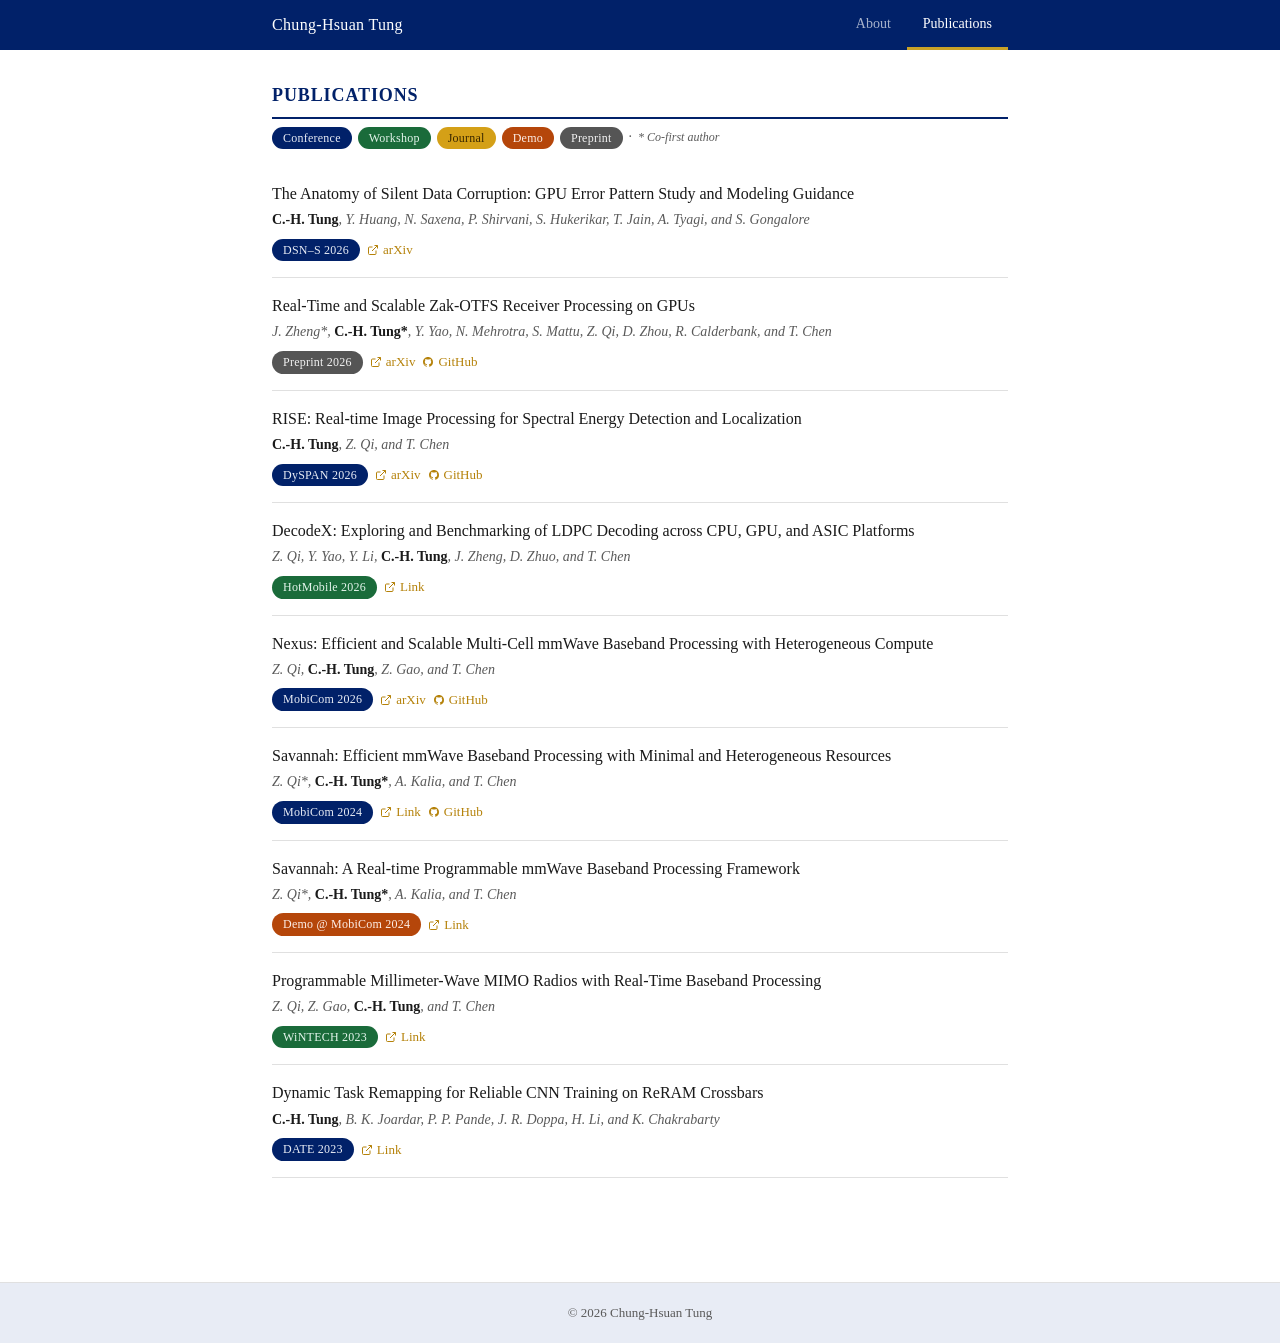
==== publications.html @ 59926c20 "Init: Add first draft of my personal website" ====
<!DOCTYPE html>
<html lang="en">
<head>
  <meta charset="UTF-8" />
  <meta name="viewport" content="width=device-width, initial-scale=1.0" />
  <title>Publications – Chung-Hsuan Tung</title>
  <link rel="stylesheet" href="style.css" />
</head>
<body>

  <header class="site-header">
    <div class="header-inner">
      <span class="site-title">Chung-Hsuan Tung</span>
      <nav class="nav-tabs">
        <a href="index.html" class="nav-tab">About</a>
        <a href="publications.html" class="nav-tab active">Publications</a>
      </nav>
    </div>
  </header>

  <main class="page">

    <div class="section">
      <h2 class="section-title">Publications</h2>

      <div class="pub-legend">
        <span class="legend-item"><span class="pill legend-pill filter-btn" data-filter="conference">Conference</span></span>
        <span class="legend-item"><span class="pill workshop legend-pill filter-btn" data-filter="workshop">Workshop</span></span>
        <span class="legend-item"><span class="pill journal legend-pill filter-btn" data-filter="journal">Journal</span></span>
        <span class="legend-item"><span class="pill demo legend-pill filter-btn" data-filter="demo">Demo</span></span>
        <span class="legend-item"><span class="pill preprint legend-pill filter-btn" data-filter="preprint">Preprint</span></span>
        <span class="legend-sep">·</span>
        <span class="legend-note">* Co-first author</span>
      </div>

      <!-- ============================================================
           HOW TO ADD A PUBLICATION:
           Copy one <div class="pub-entry"> block and fill in:
             - data-type: conference | workshop | journal | demo | preprint
             - pub-title: paper title
             - pub-authors: author list (wrap YOUR name in <strong>)
             - pill class: (default) | workshop | journal | demo | preprint
             - pub-link items: arXiv, Link, GitHub (delete unused ones)
           ============================================================ -->

      <div class="pub-entry" data-type="conference">
        <div class="pub-title">The Anatomy of Silent Data Corruption: GPU Error Pattern Study and Modeling Guidance</div>
        <div class="pub-authors"><strong>C.-H. Tung</strong>, Y. Huang, N. Saxena, P. Shirvani, S. Hukerikar, T. Jain, A. Tyagi, and S. Gongalore</div>
        <div class="pub-meta">
          <span class="pill">DSN–S 2026</span>
          <a class="pub-link" href="https://arxiv.org/abs/2605.04213" target="_blank" rel="noopener">
            <svg width="12" height="12" viewBox="0 0 24 24" fill="none" stroke="currentColor" stroke-width="2" aria-hidden="true"><path d="M18 13v6a2 2 0 0 1-2 2H5a2 2 0 0 1-2-2V8a2 2 0 0 1 2-2h6"/><polyline points="15 3 21 3 21 9"/><line x1="10" y1="14" x2="21" y2="3"/></svg>
            arXiv
          </a>
        </div>
      </div>

      <div class="pub-entry" data-type="preprint">
        <div class="pub-title">Real-Time and Scalable Zak-OTFS Receiver Processing on GPUs</div>
        <div class="pub-authors">J. Zheng*, <strong>C.-H. Tung*</strong>, Y. Yao, N. Mehrotra, S. Mattu, Z. Qi, D. Zhou, R. Calderbank, and T. Chen</div>
        <div class="pub-meta">
          <span class="pill preprint">Preprint 2026</span>
          <a class="pub-link" href="https://arxiv.org/abs/2604.02266" target="_blank" rel="noopener">
            <svg width="12" height="12" viewBox="0 0 24 24" fill="none" stroke="currentColor" stroke-width="2" aria-hidden="true"><path d="M18 13v6a2 2 0 0 1-2 2H5a2 2 0 0 1-2-2V8a2 2 0 0 1 2-2h6"/><polyline points="15 3 21 3 21 9"/><line x1="10" y1="14" x2="21" y2="3"/></svg>
            arXiv
          </a>
          <a class="pub-link" href="https://github.com/functions-lab/zak-otfs-rt" target="_blank" rel="noopener">
            <svg width="12" height="12" viewBox="0 0 24 24" fill="currentColor" aria-hidden="true"><path d="M12 2C6.477 2 2 6.484 2 12.017c0 4.425 2.865 8.18 6.839 9.504.5.092.682-.217.682-.483 0-.237-.008-.868-.013-1.703-2.782.605-3.369-1.343-3.369-1.343-.454-1.158-1.11-1.466-1.11-1.466-.908-.62.069-.608.069-.608 1.003.07 1.531 1.032 1.531 1.032.892 1.53 2.341 1.088 2.91.832.092-.647.35-1.088.636-1.338-2.22-.253-4.555-1.113-4.555-4.951 0-1.093.39-1.988 1.029-2.688-.103-.253-.446-1.272.098-2.65 0 0 .84-.27 2.75 1.026A9.564 9.564 0 0 1 12 6.844a9.59 9.59 0 0 1 2.504.337c1.909-1.296 2.747-1.027 2.747-1.027.546 1.379.202 2.398.1 2.651.64.7 1.028 1.595 1.028 2.688 0 3.848-2.339 4.695-4.566 4.942.359.31.678.921.678 1.856 0 1.338-.012 2.419-.012 2.747 0 .268.18.58.688.482A10.02 10.02 0 0 0 22 12.017C22 6.484 17.522 2 12 2z"/></svg>
            GitHub
          </a>
        </div>
      </div>

      <div class="pub-entry" data-type="conference">
        <div class="pub-title">RISE: Real-time Image Processing for Spectral Energy Detection and Localization</div>
        <div class="pub-authors"><strong>C.-H. Tung</strong>, Z. Qi, and T. Chen</div>
        <div class="pub-meta">
          <span class="pill">DySPAN 2026</span>
          <a class="pub-link" href="https://arxiv.org/abs/2603.20481" target="_blank" rel="noopener">
            <svg width="12" height="12" viewBox="0 0 24 24" fill="none" stroke="currentColor" stroke-width="2" aria-hidden="true"><path d="M18 13v6a2 2 0 0 1-2 2H5a2 2 0 0 1-2-2V8a2 2 0 0 1 2-2h6"/><polyline points="15 3 21 3 21 9"/><line x1="10" y1="14" x2="21" y2="3"/></svg>
            arXiv
          </a>
          <a class="pub-link" href="https://github.com/functions-lab/rise" target="_blank" rel="noopener">
            <svg width="12" height="12" viewBox="0 0 24 24" fill="currentColor" aria-hidden="true"><path d="M12 2C6.477 2 2 6.484 2 12.017c0 4.425 2.865 8.18 6.839 9.504.5.092.682-.217.682-.483 0-.237-.008-.868-.013-1.703-2.782.605-3.369-1.343-3.369-1.343-.454-1.158-1.11-1.466-1.11-1.466-.908-.62.069-.608.069-.608 1.003.07 1.531 1.032 1.531 1.032.892 1.53 2.341 1.088 2.91.832.092-.647.35-1.088.636-1.338-2.22-.253-4.555-1.113-4.555-4.951 0-1.093.39-1.988 1.029-2.688-.103-.253-.446-1.272.098-2.65 0 0 .84-.27 2.75 1.026A9.564 9.564 0 0 1 12 6.844a9.59 9.59 0 0 1 2.504.337c1.909-1.296 2.747-1.027 2.747-1.027.546 1.379.202 2.398.1 2.651.64.7 1.028 1.595 1.028 2.688 0 3.848-2.339 4.695-4.566 4.942.359.31.678.921.678 1.856 0 1.338-.012 2.419-.012 2.747 0 .268.18.58.688.482A10.02 10.02 0 0 0 22 12.017C22 6.484 17.522 2 12 2z"/></svg>
            GitHub
          </a>
        </div>
      </div>

      <div class="pub-entry" data-type="workshop">
        <div class="pub-title">DecodeX: Exploring and Benchmarking of LDPC Decoding across CPU, GPU, and ASIC Platforms</div>
        <div class="pub-authors">Z. Qi, Y. Yao, Y. Li, <strong>C.-H. Tung</strong>, J. Zheng, D. Zhuo, and T. Chen</div>
        <div class="pub-meta">
          <span class="pill workshop">HotMobile 2026</span>
          <a class="pub-link" href="https://dl.acm.org/doi/10.1145/3789514.3792034" target="_blank" rel="noopener">
            <svg width="12" height="12" viewBox="0 0 24 24" fill="none" stroke="currentColor" stroke-width="2" aria-hidden="true"><path d="M18 13v6a2 2 0 0 1-2 2H5a2 2 0 0 1-2-2V8a2 2 0 0 1 2-2h6"/><polyline points="15 3 21 3 21 9"/><line x1="10" y1="14" x2="21" y2="3"/></svg>
            Link
          </a>
        </div>
      </div>

      <div class="pub-entry" data-type="conference">
        <div class="pub-title">Nexus: Efficient and Scalable Multi-Cell mmWave Baseband Processing with Heterogeneous Compute</div>
        <div class="pub-authors">Z. Qi, <strong>C.-H. Tung</strong>, Z. Gao, and T. Chen</div>
        <div class="pub-meta">
          <span class="pill">MobiCom 2026</span>
          <a class="pub-link" href="https://arxiv.org/abs/2509.04625" target="_blank" rel="noopener">
            <svg width="12" height="12" viewBox="0 0 24 24" fill="none" stroke="currentColor" stroke-width="2" aria-hidden="true"><path d="M18 13v6a2 2 0 0 1-2 2H5a2 2 0 0 1-2-2V8a2 2 0 0 1 2-2h6"/><polyline points="15 3 21 3 21 9"/><line x1="10" y1="14" x2="21" y2="3"/></svg>
            arXiv
          </a>
          <a class="pub-link" href="https://github.com/functions-lab/Nexus" target="_blank" rel="noopener">
            <svg width="12" height="12" viewBox="0 0 24 24" fill="currentColor" aria-hidden="true"><path d="M12 2C6.477 2 2 6.484 2 12.017c0 4.425 2.865 8.18 6.839 9.504.5.092.682-.217.682-.483 0-.237-.008-.868-.013-1.703-2.782.605-3.369-1.343-3.369-1.343-.454-1.158-1.11-1.466-1.11-1.466-.908-.62.069-.608.069-.608 1.003.07 1.531 1.032 1.531 1.032.892 1.53 2.341 1.088 2.91.832.092-.647.35-1.088.636-1.338-2.22-.253-4.555-1.113-4.555-4.951 0-1.093.39-1.988 1.029-2.688-.103-.253-.446-1.272.098-2.65 0 0 .84-.27 2.75 1.026A9.564 9.564 0 0 1 12 6.844a9.59 9.59 0 0 1 2.504.337c1.909-1.296 2.747-1.027 2.747-1.027.546 1.379.202 2.398.1 2.651.64.7 1.028 1.595 1.028 2.688 0 3.848-2.339 4.695-4.566 4.942.359.31.678.921.678 1.856 0 1.338-.012 2.419-.012 2.747 0 .268.18.58.688.482A10.02 10.02 0 0 0 22 12.017C22 6.484 17.522 2 12 2z"/></svg>
            GitHub
          </a>
        </div>
      </div>

      <div class="pub-entry" data-type="conference">
        <div class="pub-title">Savannah: Efficient mmWave Baseband Processing with Minimal and Heterogeneous Resources</div>
        <div class="pub-authors">Z. Qi*, <strong>C.-H. Tung*</strong>, A. Kalia, and T. Chen</div>
        <div class="pub-meta">
          <span class="pill">MobiCom 2024</span>
          <a class="pub-link" href="https://doi.org/10.1145/3636534.3690707" target="_blank" rel="noopener">
            <svg width="12" height="12" viewBox="0 0 24 24" fill="none" stroke="currentColor" stroke-width="2" aria-hidden="true"><path d="M18 13v6a2 2 0 0 1-2 2H5a2 2 0 0 1-2-2V8a2 2 0 0 1 2-2h6"/><polyline points="15 3 21 3 21 9"/><line x1="10" y1="14" x2="21" y2="3"/></svg>
            Link
          </a>
          <a class="pub-link" href="https://github.com/functions-lab/Savannah" target="_blank" rel="noopener">
            <svg width="12" height="12" viewBox="0 0 24 24" fill="currentColor" aria-hidden="true"><path d="M12 2C6.477 2 2 6.484 2 12.017c0 4.425 2.865 8.18 6.839 9.504.5.092.682-.217.682-.483 0-.237-.008-.868-.013-1.703-2.782.605-3.369-1.343-3.369-1.343-.454-1.158-1.11-1.466-1.11-1.466-.908-.62.069-.608.069-.608 1.003.07 1.531 1.032 1.531 1.032.892 1.53 2.341 1.088 2.91.832.092-.647.35-1.088.636-1.338-2.22-.253-4.555-1.113-4.555-4.951 0-1.093.39-1.988 1.029-2.688-.103-.253-.446-1.272.098-2.65 0 0 .84-.27 2.75 1.026A9.564 9.564 0 0 1 12 6.844a9.59 9.59 0 0 1 2.504.337c1.909-1.296 2.747-1.027 2.747-1.027.546 1.379.202 2.398.1 2.651.64.7 1.028 1.595 1.028 2.688 0 3.848-2.339 4.695-4.566 4.942.359.31.678.921.678 1.856 0 1.338-.012 2.419-.012 2.747 0 .268.18.58.688.482A10.02 10.02 0 0 0 22 12.017C22 6.484 17.522 2 12 2z"/></svg>
            GitHub
          </a>
        </div>
      </div>

      <div class="pub-entry" data-type="demo">
        <div class="pub-title">Savannah: A Real-time Programmable mmWave Baseband Processing Framework</div>
        <div class="pub-authors">Z. Qi*, <strong>C.-H. Tung*</strong>, A. Kalia, and T. Chen</div>
        <div class="pub-meta">
          <span class="pill demo">Demo @ MobiCom 2024</span>
          <a class="pub-link" href="https://dl.acm.org/doi/abs/10.1145/3636534.3698843" target="_blank" rel="noopener">
            <svg width="12" height="12" viewBox="0 0 24 24" fill="none" stroke="currentColor" stroke-width="2" aria-hidden="true"><path d="M18 13v6a2 2 0 0 1-2 2H5a2 2 0 0 1-2-2V8a2 2 0 0 1 2-2h6"/><polyline points="15 3 21 3 21 9"/><line x1="10" y1="14" x2="21" y2="3"/></svg>
            Link
          </a>
        </div>
      </div>

      <div class="pub-entry" data-type="workshop">
        <div class="pub-title">Programmable Millimeter-Wave MIMO Radios with Real-Time Baseband Processing</div>
        <div class="pub-authors">Z. Qi, Z. Gao, <strong>C.-H. Tung</strong>, and T. Chen</div>
        <div class="pub-meta">
          <span class="pill workshop">WiNTECH 2023</span>
          <a class="pub-link" href="https://doi.org/10.1145/3615453.3616521" target="_blank" rel="noopener">
            <svg width="12" height="12" viewBox="0 0 24 24" fill="none" stroke="currentColor" stroke-width="2" aria-hidden="true"><path d="M18 13v6a2 2 0 0 1-2 2H5a2 2 0 0 1-2-2V8a2 2 0 0 1 2-2h6"/><polyline points="15 3 21 3 21 9"/><line x1="10" y1="14" x2="21" y2="3"/></svg>
            Link
          </a>
        </div>
      </div>

      <div class="pub-entry" data-type="conference">
        <div class="pub-title">Dynamic Task Remapping for Reliable CNN Training on ReRAM Crossbars</div>
        <div class="pub-authors"><strong>C.-H. Tung</strong>, B. K. Joardar, P. P. Pande, J. R. Doppa, H. Li, and K. Chakrabarty</div>
        <div class="pub-meta">
          <span class="pill">DATE 2023</span>
          <a class="pub-link" href="https://doi.org/10.23919/DATE56975.2023.10137238" target="_blank" rel="noopener">
            <svg width="12" height="12" viewBox="0 0 24 24" fill="none" stroke="currentColor" stroke-width="2" aria-hidden="true"><path d="M18 13v6a2 2 0 0 1-2 2H5a2 2 0 0 1-2-2V8a2 2 0 0 1 2-2h6"/><polyline points="15 3 21 3 21 9"/><line x1="10" y1="14" x2="21" y2="3"/></svg>
            Link
          </a>
        </div>
      </div>

    </div>
  </main>

  <footer class="site-footer">
    <p>© <span id="year"></span> Chung-Hsuan Tung</p>
  </footer>

  <script>
    document.getElementById('year').textContent = new Date().getFullYear();

    const btns = document.querySelectorAll('.filter-btn');
    const entries = document.querySelectorAll('.pub-entry');
    let active = null;

    btns.forEach(btn => {
      btn.addEventListener('click', () => {
        const filter = btn.dataset.filter;

        if (active === filter) {
          // click same tag again → reset everything
          active = null;
          btns.forEach(b => b.classList.remove('filter-active', 'filter-dimmed'));
          entries.forEach(e => { e.style.display = ''; });
        } else {
          // activate new filter
          active = filter;
          btns.forEach(b => {
            const isActive = b.dataset.filter === filter;
            b.classList.toggle('filter-active', isActive);
            b.classList.toggle('filter-dimmed', !isActive);
          });
          entries.forEach(e => {
            e.style.display = e.dataset.type === filter ? '' : 'none';
          });
        }
      });
    });
  </script>
</body>
</html>
---- style.css ----
/* =============================================
   Academic Website – style.css
   Color palette:
     Navy:  #012169 (Duke blue)
     Gold:  #B5820A (link color)
   ============================================= */

*, *::before, *::after {
  box-sizing: border-box;
  margin: 0;
  padding: 0;
}

:root {
  --navy:       #012169;
  --navy-light: #e8ecf5;
  --gold:       #B5820A;
  --gold-hover: #8a6008;
  --text:       #1a1a1a;
  --text-muted: #5a5a5a;
  --border:     #e0e0e0;
  --bg:         #ffffff;
}

html {
  font-size: 16px;
  scroll-behavior: smooth;
}

body {
  font-family: 'Cambria', 'Georgia', serif;
  color: var(--text);
  background: var(--bg);
  line-height: 1.55;
  min-height: 100vh;
  display: flex;
  flex-direction: column;
}

/* ── Header ─────────────────────────────────── */

.site-header {
  background: var(--navy);
  padding: 0;
  display: flex;
  align-items: center;
  justify-content: center;
  height: 50px;
  position: sticky;
  top: 0;
  z-index: 100;
}

.header-inner {
  max-width: 800px;
  width: 100%;
  padding: 0 2rem;
  display: flex;
  align-items: center;
  justify-content: space-between;
  height: 100%;
}

.site-title {
  color: #ffffff;
  font-size: 16px;
  font-weight: normal;
  font-family: 'Cambria', 'Georgia', serif;
  letter-spacing: 0.02em;
}

.nav-tabs {
  display: flex;
  height: 100%;
}

.nav-tab {
  color: rgba(255, 255, 255, 0.65);
  font-size: 14px;
  font-family: 'Cambria', 'Georgia', serif;
  padding: 0 16px;
  height: 100%;
  display: flex;
  align-items: center;
  text-decoration: none;
  border-bottom: 3px solid transparent;
  transition: color 0.15s, border-color 0.15s;
}

.nav-tab:hover {
  color: #ffffff;
}

.nav-tab.active {
  color: #ffffff;
  border-bottom: 3px solid #C9A227;
}

/* ── Main layout ─────────────────────────────── */

main.page {
  max-width: 800px;
  margin: 0 auto;
  padding: 2rem 2rem 4rem;
  flex: 1;
  width: 100%;
}

/* ── Profile section ─────────────────────────── */

.profile-section {
  display: flex;
  gap: 2rem;
  align-items: flex-start;
  margin-bottom: 2.5rem;
  padding-bottom: 2.5rem;
  border-bottom: 1px solid var(--border);
}

.avatar-img {
  width: 120px;
  height: 120px;
  border-radius: 50%;
  object-fit: cover;
  border: 3px solid var(--navy);
  flex-shrink: 0;
}

.avatar-placeholder {
  width: 120px;
  height: 120px;
  border-radius: 50%;
  background: var(--navy-light);
  border: 3px solid var(--navy);
  display: flex;
  align-items: center;
  justify-content: center;
  font-size: 30px;
  font-weight: normal;
  color: var(--navy);
  flex-shrink: 0;
  font-family: 'Cambria', 'Georgia', serif;
  letter-spacing: 0.05em;
}

.profile-info h1 {
  font-size: 26px;
  font-weight: normal;
  color: var(--text);
  margin-bottom: 4px;
  font-family: 'Cambria', 'Georgia', serif;
}

.profile-info .subtitle {
  font-size: 15px;
  color: var(--text-muted);
  margin-bottom: 14px;
  font-family: 'Cambria', 'Georgia', serif;
  font-style: italic;
}

/* ── Social links ────────────────────────────── */

.social-links {
  display: flex;
  flex-wrap: wrap;
  gap: 7px;
}

.social-link {
  display: inline-flex;
  align-items: center;
  gap: 5px;
  font-size: 13px;
  font-family: 'Cambria', 'Georgia', serif;
  color: var(--gold);
  text-decoration: none;
  border: 1px solid var(--gold);
  border-radius: 4px;
  padding: 3px 10px;
  transition: background 0.12s, color 0.12s;
  background: transparent;
  cursor: pointer;
}

.social-link:hover {
  background: #fdf6e3;
  color: var(--gold-hover);
  border-color: var(--gold-hover);
}

/* Email copy button */
.email-btn {
  position: relative;
  overflow: hidden;
}

.email-label,
.copied-label {
  transition: opacity 0.2s, transform 0.2s;
}

.copied-label {
  position: absolute;
  left: 50%;
  transform: translateX(-50%) translateY(100%);
  opacity: 0;
  white-space: nowrap;
  color: #2a7a2a;
}

.email-btn.copied .email-label {
  opacity: 0;
  transform: translateY(-100%);
}

.email-btn.copied .copied-label {
  opacity: 1;
  transform: translateX(-50%) translateY(0);
}

.email-btn.copied {
  border-color: #2a7a2a;
  color: #2a7a2a;
}

/* ── Section ─────────────────────────────────── */

.section {
  margin-bottom: 2.5rem;
}

.section-title {
  font-size: 18px;
  font-weight: bold;
  font-family: 'Cambria', 'Georgia', serif;
  color: var(--navy);
  text-transform: uppercase;
  letter-spacing: 0.05em;
  margin-bottom: 14px;
  padding-bottom: 7px;
  border-bottom: 2px solid var(--navy);
}

.pub-legend {
  display: flex;
  align-items: center;
  flex-wrap: wrap;
  gap: 6px;
  margin-top: -8px;
  margin-bottom: 16px;
}

.legend-pill {
  font-size: 11px;
  padding: 1px 9px;
  cursor: pointer;
  transition: opacity 0.2s;
}

.legend-pill:hover {
  opacity: 0.8;
}

.filter-active {
  outline: 2px solid #fff;
  outline-offset: 1px;
}

.filter-dimmed {
  opacity: 0.3;
  filter: saturate(0);
}

.legend-sep {
  color: var(--text-muted);
  font-size: 14px;
}

.legend-note {
  font-size: 12px;
  font-style: italic;
  color: var(--text-muted);
  font-family: 'Cambria', 'Georgia', serif;
}

.bio-text {
  font-size: 16px;
  line-height: 1.6;
  color: var(--text);
}

.inline-link {
  color: var(--gold);
  text-decoration: none;
  border-bottom: 1px solid rgba(181, 130, 10, 0.35);
  transition: border-color 0.12s;
}

.inline-link:hover {
  border-color: var(--gold);
}

/* ── CV entries ──────────────────────────────── */

.cv-entry {
  display: flex;
  gap: 1.25rem;
  margin-bottom: 14px;
}

.cv-year {
  color: var(--text-muted);
  font-size: 14px;
  font-family: 'Cambria', 'Georgia', serif;
  min-width: 120px;
  padding-top: 2px;
  flex-shrink: 0;
}

.cv-title {
  font-size: 16px;
  font-family: 'Cambria', 'Georgia', serif;
  color: var(--text);
}

.cv-place {
  font-size: 14px;
  font-style: italic;
  color: var(--text-muted);
  margin-top: 1px;
}

.cv-note {
  font-size: 13px;
  color: var(--text-muted);
  margin-top: 4px;
  line-height: 1.5;
}

.service-subsection {
  font-size: 13px;
  font-weight: bold;
  font-family: 'Cambria', 'Georgia', serif;
  color: var(--text-muted);
  text-transform: uppercase;
  letter-spacing: 0.06em;
  margin: 16px 0 10px;
}

/* ── Publications ────────────────────────────── */

.pub-entry {
  padding: 16px 0;
  border-bottom: 1px solid var(--border);
}

.pub-entry:first-of-type {
  border-top: 1px solid var(--border);
}

.pub-title {
  font-size: 16px;
  font-family: 'Cambria', 'Georgia', serif;
  color: var(--text);
  margin-bottom: 4px;
  line-height: 1.45;
}

.pub-authors {
  font-size: 14px;
  font-style: italic;
  color: var(--text-muted);
  margin-bottom: 8px;
}

.pub-authors strong {
  font-style: normal;
  color: var(--text);
}

.pub-meta {
  display: flex;
  align-items: center;
  flex-wrap: wrap;
  gap: 7px;
}

/* Pill badges */
.pill {
  display: inline-flex;
  align-items: center;
  font-size: 12px;
  font-family: 'Cambria', 'Georgia', serif;
  padding: 2px 11px;
  border-radius: 999px;
  background: var(--navy);
  color: #e8ecf5;
  letter-spacing: 0.02em;
  white-space: nowrap;
}

.pill.workshop {
  background: #1a6b3a;
  color: #e4f5ec;
}

.pill.preprint {
  background: #555555;
  color: #f2f2f2;
}

.pill.journal {
  background: #d4a017;
  color: #3a2800;
}

.pill.demo {
  background: #b5460a;
  color: #fdeee8;
}

/* Publication links */
.pub-link {
  display: inline-flex;
  align-items: center;
  gap: 4px;
  font-size: 13px;
  font-family: 'Cambria', 'Georgia', serif;
  color: var(--gold);
  text-decoration: none;
  transition: color 0.12s;
}

.pub-link:hover {
  color: var(--gold-hover);
  text-decoration: underline;
}

/* ── Footer ──────────────────────────────────── */

.site-footer {
  background: var(--navy-light);
  border-top: 1px solid var(--border);
  text-align: center;
  padding: 1.25rem;
  font-size: 13px;
  color: var(--text-muted);
  font-family: 'Cambria', 'Georgia', serif;
}

/* ── Responsive ──────────────────────────────── */

@media (max-width: 600px) {
  main.page {
    padding: 1.5rem 1.25rem 3rem;
  }

  .profile-section {
    flex-direction: column;
    align-items: center;
    text-align: center;
    gap: 1.25rem;
  }

  .social-links {
    justify-content: center;
  }

  .site-header {
    padding: 0 1rem;
  }

  .nav-tab {
    padding: 0 12px;
  }
}
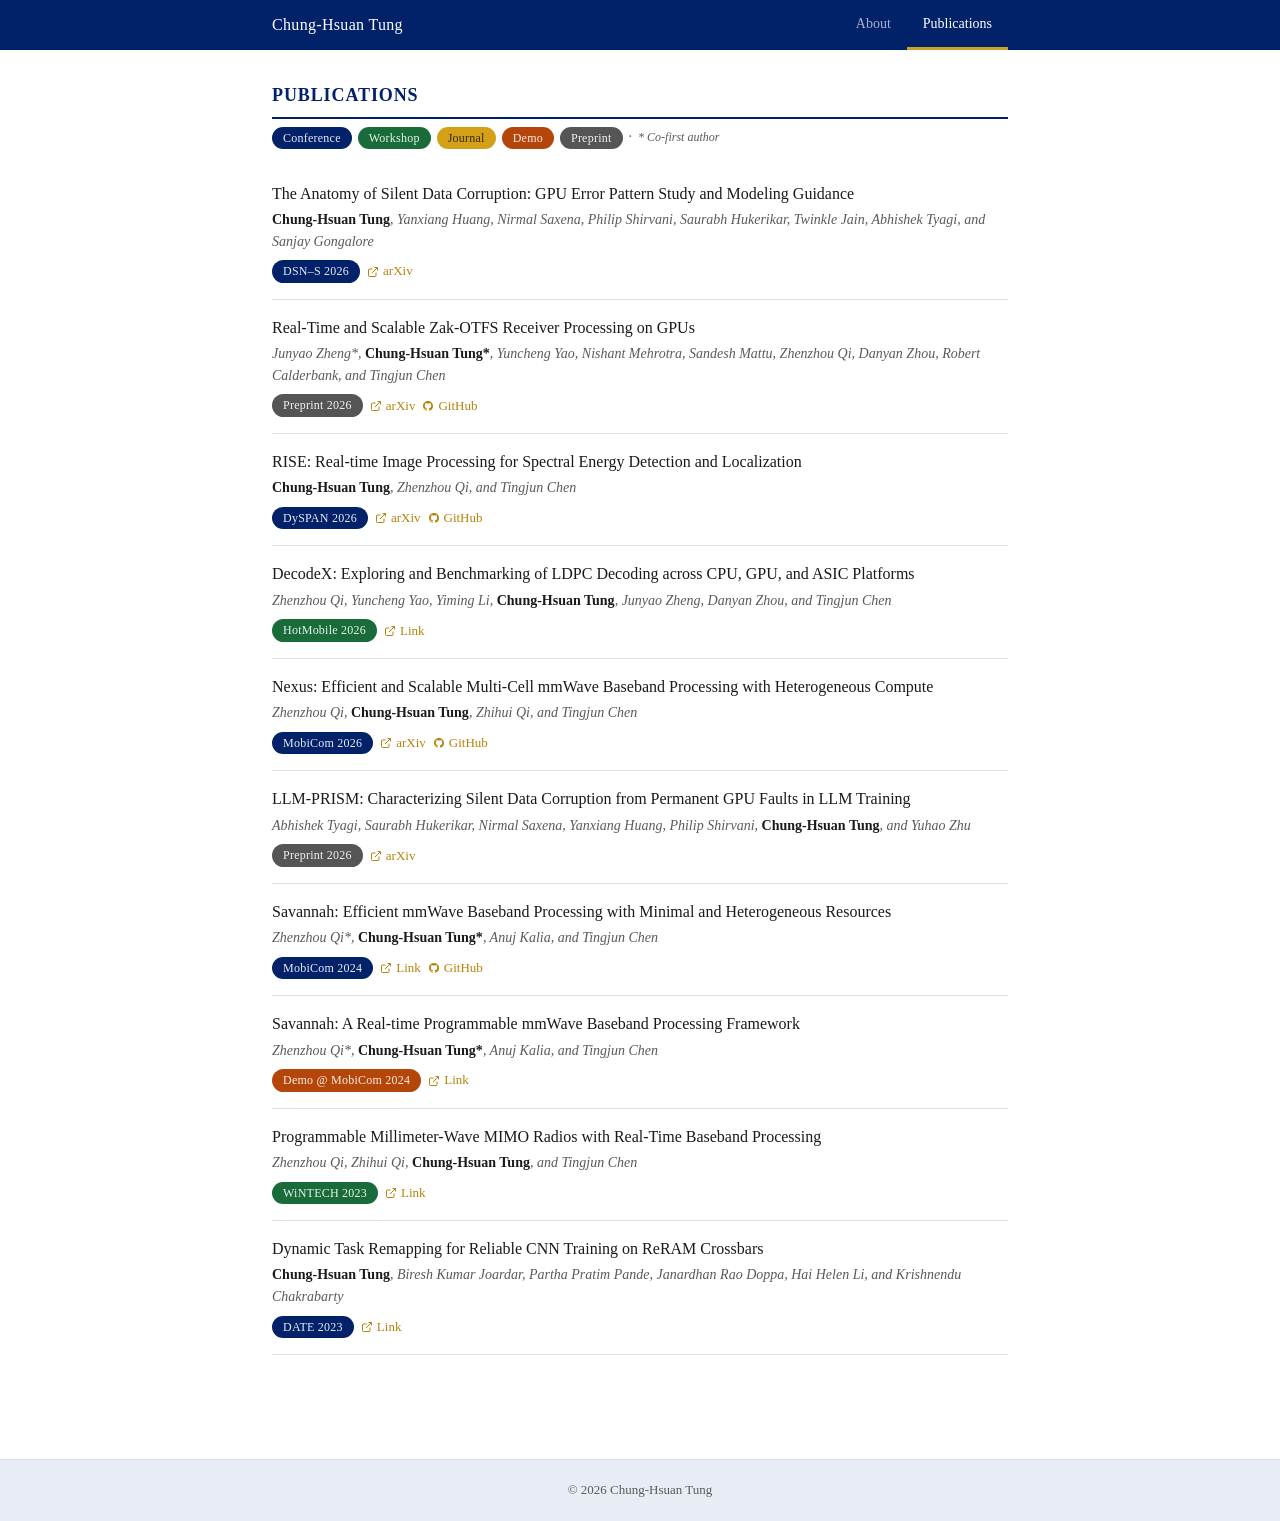
==== commit 567444df: "Feat: Update publication list" ====
--- a/publications.html
+++ b/publications.html
@@ -45,7 +45,7 @@
 
       <div class="pub-entry" data-type="conference">
         <div class="pub-title">The Anatomy of Silent Data Corruption: GPU Error Pattern Study and Modeling Guidance</div>
-        <div class="pub-authors"><strong>C.-H. Tung</strong>, Y. Huang, N. Saxena, P. Shirvani, S. Hukerikar, T. Jain, A. Tyagi, and S. Gongalore</div>
+        <div class="pub-authors"><strong>Chung-Hsuan Tung</strong>, Yanxiang Huang, Nirmal Saxena, Philip Shirvani, Saurabh Hukerikar, Twinkle Jain, Abhishek Tyagi, and Sanjay Gongalore</div>
         <div class="pub-meta">
           <span class="pill">DSN–S 2026</span>
           <a class="pub-link" href="https://arxiv.org/abs/2605.04213" target="_blank" rel="noopener">
@@ -57,7 +57,7 @@
 
       <div class="pub-entry" data-type="preprint">
         <div class="pub-title">Real-Time and Scalable Zak-OTFS Receiver Processing on GPUs</div>
-        <div class="pub-authors">J. Zheng*, <strong>C.-H. Tung*</strong>, Y. Yao, N. Mehrotra, S. Mattu, Z. Qi, D. Zhou, R. Calderbank, and T. Chen</div>
+        <div class="pub-authors">Junyao Zheng*, <strong>Chung-Hsuan Tung*</strong>, Yuncheng Yao, Nishant Mehrotra, Sandesh Mattu, Zhenzhou Qi, Danyan Zhou, Robert Calderbank, and Tingjun Chen</div>
         <div class="pub-meta">
           <span class="pill preprint">Preprint 2026</span>
           <a class="pub-link" href="https://arxiv.org/abs/2604.02266" target="_blank" rel="noopener">
@@ -73,7 +73,7 @@
 
       <div class="pub-entry" data-type="conference">
         <div class="pub-title">RISE: Real-time Image Processing for Spectral Energy Detection and Localization</div>
-        <div class="pub-authors"><strong>C.-H. Tung</strong>, Z. Qi, and T. Chen</div>
+        <div class="pub-authors"><strong>Chung-Hsuan Tung</strong>, Zhenzhou Qi, and Tingjun Chen</div>
         <div class="pub-meta">
           <span class="pill">DySPAN 2026</span>
           <a class="pub-link" href="https://arxiv.org/abs/2603.20481" target="_blank" rel="noopener">
@@ -89,7 +89,7 @@
 
       <div class="pub-entry" data-type="workshop">
         <div class="pub-title">DecodeX: Exploring and Benchmarking of LDPC Decoding across CPU, GPU, and ASIC Platforms</div>
-        <div class="pub-authors">Z. Qi, Y. Yao, Y. Li, <strong>C.-H. Tung</strong>, J. Zheng, D. Zhuo, and T. Chen</div>
+        <div class="pub-authors">Zhenzhou Qi, Yuncheng Yao, Yiming Li, <strong>Chung-Hsuan Tung</strong>, Junyao Zheng, Danyan Zhou, and Tingjun Chen</div>
         <div class="pub-meta">
           <span class="pill workshop">HotMobile 2026</span>
           <a class="pub-link" href="https://dl.acm.org/doi/10.1145/3789514.3792034" target="_blank" rel="noopener">
@@ -101,7 +101,7 @@
 
       <div class="pub-entry" data-type="conference">
         <div class="pub-title">Nexus: Efficient and Scalable Multi-Cell mmWave Baseband Processing with Heterogeneous Compute</div>
-        <div class="pub-authors">Z. Qi, <strong>C.-H. Tung</strong>, Z. Gao, and T. Chen</div>
+        <div class="pub-authors">Zhenzhou Qi, <strong>Chung-Hsuan Tung</strong>, Zhihui Qi, and Tingjun Chen</div>
         <div class="pub-meta">
           <span class="pill">MobiCom 2026</span>
           <a class="pub-link" href="https://arxiv.org/abs/2509.04625" target="_blank" rel="noopener">
@@ -115,9 +115,21 @@
         </div>
       </div>
 
+      <div class="pub-entry" data-type="preprint">
+        <div class="pub-title">LLM-PRISM: Characterizing Silent Data Corruption from Permanent GPU Faults in LLM Training</div>
+        <div class="pub-authors">Abhishek Tyagi, Saurabh Hukerikar, Nirmal Saxena, Yanxiang Huang, Philip Shirvani, <strong>Chung-Hsuan Tung</strong>, and Yuhao Zhu</div>
+        <div class="pub-meta">
+          <span class="pill preprint">Preprint 2026</span>
+          <a class="pub-link" href="https://arxiv.org/abs/2604.10390" target="_blank" rel="noopener">
+            <svg width="12" height="12" viewBox="0 0 24 24" fill="none" stroke="currentColor" stroke-width="2" aria-hidden="true"><path d="M18 13v6a2 2 0 0 1-2 2H5a2 2 0 0 1-2-2V8a2 2 0 0 1 2-2h6"/><polyline points="15 3 21 3 21 9"/><line x1="10" y1="14" x2="21" y2="3"/></svg>
+            arXiv
+          </a>
+        </div>
+      </div>
+
       <div class="pub-entry" data-type="conference">
         <div class="pub-title">Savannah: Efficient mmWave Baseband Processing with Minimal and Heterogeneous Resources</div>
-        <div class="pub-authors">Z. Qi*, <strong>C.-H. Tung*</strong>, A. Kalia, and T. Chen</div>
+        <div class="pub-authors">Zhenzhou Qi*, <strong>Chung-Hsuan Tung*</strong>, Anuj Kalia, and Tingjun Chen</div>
         <div class="pub-meta">
           <span class="pill">MobiCom 2024</span>
           <a class="pub-link" href="https://doi.org/10.1145/3636534.3690707" target="_blank" rel="noopener">
@@ -133,7 +145,7 @@
 
       <div class="pub-entry" data-type="demo">
         <div class="pub-title">Savannah: A Real-time Programmable mmWave Baseband Processing Framework</div>
-        <div class="pub-authors">Z. Qi*, <strong>C.-H. Tung*</strong>, A. Kalia, and T. Chen</div>
+        <div class="pub-authors">Zhenzhou Qi*, <strong>Chung-Hsuan Tung*</strong>, Anuj Kalia, and Tingjun Chen</div>
         <div class="pub-meta">
           <span class="pill demo">Demo @ MobiCom 2024</span>
           <a class="pub-link" href="https://dl.acm.org/doi/abs/10.1145/3636534.3698843" target="_blank" rel="noopener">
@@ -145,7 +157,7 @@
 
       <div class="pub-entry" data-type="workshop">
         <div class="pub-title">Programmable Millimeter-Wave MIMO Radios with Real-Time Baseband Processing</div>
-        <div class="pub-authors">Z. Qi, Z. Gao, <strong>C.-H. Tung</strong>, and T. Chen</div>
+        <div class="pub-authors">Zhenzhou Qi, Zhihui Qi, <strong>Chung-Hsuan Tung</strong>, and Tingjun Chen</div>
         <div class="pub-meta">
           <span class="pill workshop">WiNTECH 2023</span>
           <a class="pub-link" href="https://doi.org/10.1145/3615453.3616521" target="_blank" rel="noopener">
@@ -157,7 +169,7 @@
 
       <div class="pub-entry" data-type="conference">
         <div class="pub-title">Dynamic Task Remapping for Reliable CNN Training on ReRAM Crossbars</div>
-        <div class="pub-authors"><strong>C.-H. Tung</strong>, B. K. Joardar, P. P. Pande, J. R. Doppa, H. Li, and K. Chakrabarty</div>
+        <div class="pub-authors"><strong>Chung-Hsuan Tung</strong>, Biresh Kumar Joardar, Partha Pratim Pande, Janardhan Rao Doppa, Hai Helen Li, and Krishnendu Chakrabarty</div>
         <div class="pub-meta">
           <span class="pill">DATE 2023</span>
           <a class="pub-link" href="https://doi.org/10.23919/DATE56975.2023.10137238" target="_blank" rel="noopener">
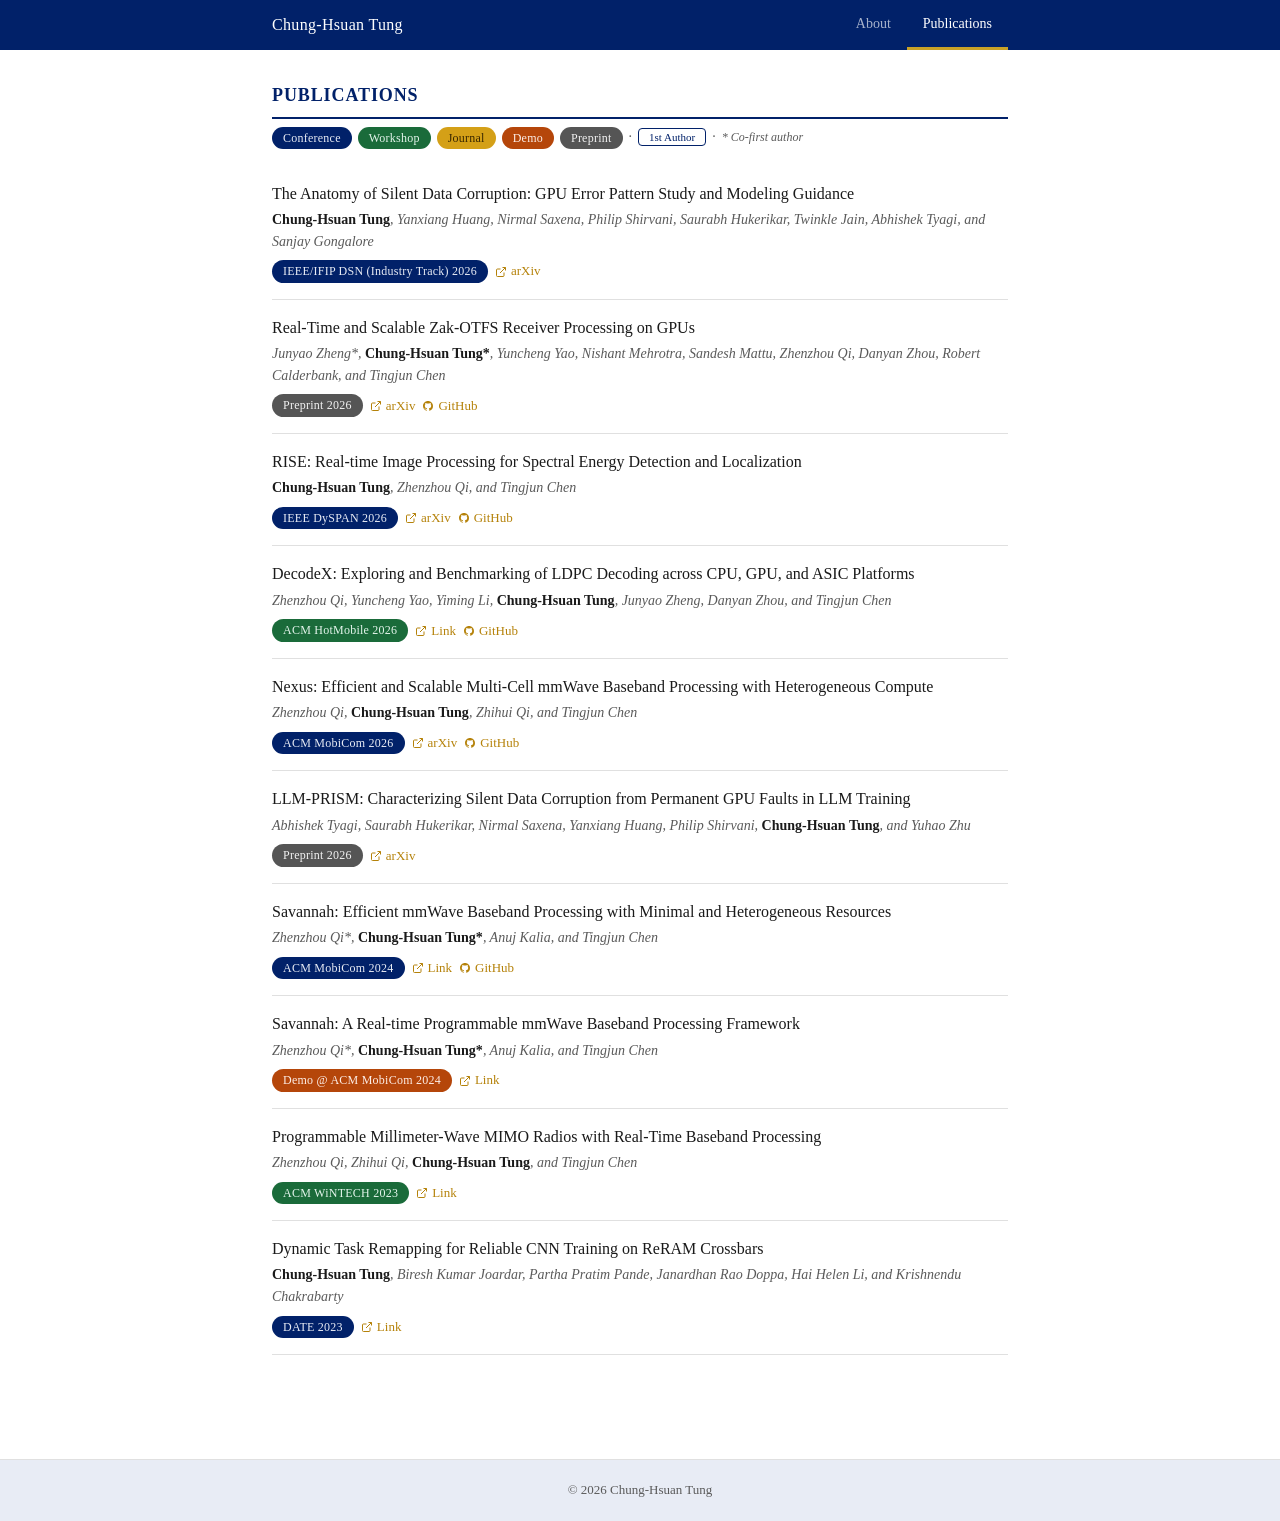
==== commit a76dc102: "Feat: Add first-author filter & conference sponsor  in publication" ====
--- a/publications.html
+++ b/publications.html
@@ -30,6 +30,8 @@
         <span class="legend-item"><span class="pill demo legend-pill filter-btn" data-filter="demo">Demo</span></span>
         <span class="legend-item"><span class="pill preprint legend-pill filter-btn" data-filter="preprint">Preprint</span></span>
         <span class="legend-sep">·</span>
+        <span class="filter-first-btn" id="filterFirst">1st Author</span>
+        <span class="legend-sep">·</span>
         <span class="legend-note">* Co-first author</span>
       </div>
 
@@ -43,11 +45,11 @@
              - pub-link items: arXiv, Link, GitHub (delete unused ones)
            ============================================================ -->
 
-      <div class="pub-entry" data-type="conference">
+      <div class="pub-entry" data-type="conference" data-first="true">
         <div class="pub-title">The Anatomy of Silent Data Corruption: GPU Error Pattern Study and Modeling Guidance</div>
         <div class="pub-authors"><strong>Chung-Hsuan Tung</strong>, Yanxiang Huang, Nirmal Saxena, Philip Shirvani, Saurabh Hukerikar, Twinkle Jain, Abhishek Tyagi, and Sanjay Gongalore</div>
         <div class="pub-meta">
-          <span class="pill">DSN–S 2026</span>
+          <span class="pill">IEEE/IFIP DSN (Industry Track) 2026</span>
           <a class="pub-link" href="https://arxiv.org/abs/2605.04213" target="_blank" rel="noopener">
             <svg width="12" height="12" viewBox="0 0 24 24" fill="none" stroke="currentColor" stroke-width="2" aria-hidden="true"><path d="M18 13v6a2 2 0 0 1-2 2H5a2 2 0 0 1-2-2V8a2 2 0 0 1 2-2h6"/><polyline points="15 3 21 3 21 9"/><line x1="10" y1="14" x2="21" y2="3"/></svg>
             arXiv
@@ -55,7 +57,7 @@
         </div>
       </div>
 
-      <div class="pub-entry" data-type="preprint">
+      <div class="pub-entry" data-type="preprint" data-first="true">
         <div class="pub-title">Real-Time and Scalable Zak-OTFS Receiver Processing on GPUs</div>
         <div class="pub-authors">Junyao Zheng*, <strong>Chung-Hsuan Tung*</strong>, Yuncheng Yao, Nishant Mehrotra, Sandesh Mattu, Zhenzhou Qi, Danyan Zhou, Robert Calderbank, and Tingjun Chen</div>
         <div class="pub-meta">
@@ -71,11 +73,11 @@
         </div>
       </div>
 
-      <div class="pub-entry" data-type="conference">
+      <div class="pub-entry" data-type="conference" data-first="true">
         <div class="pub-title">RISE: Real-time Image Processing for Spectral Energy Detection and Localization</div>
         <div class="pub-authors"><strong>Chung-Hsuan Tung</strong>, Zhenzhou Qi, and Tingjun Chen</div>
         <div class="pub-meta">
-          <span class="pill">DySPAN 2026</span>
+          <span class="pill">IEEE DySPAN 2026</span>
           <a class="pub-link" href="https://arxiv.org/abs/2603.20481" target="_blank" rel="noopener">
             <svg width="12" height="12" viewBox="0 0 24 24" fill="none" stroke="currentColor" stroke-width="2" aria-hidden="true"><path d="M18 13v6a2 2 0 0 1-2 2H5a2 2 0 0 1-2-2V8a2 2 0 0 1 2-2h6"/><polyline points="15 3 21 3 21 9"/><line x1="10" y1="14" x2="21" y2="3"/></svg>
             arXiv
@@ -91,10 +93,14 @@
         <div class="pub-title">DecodeX: Exploring and Benchmarking of LDPC Decoding across CPU, GPU, and ASIC Platforms</div>
         <div class="pub-authors">Zhenzhou Qi, Yuncheng Yao, Yiming Li, <strong>Chung-Hsuan Tung</strong>, Junyao Zheng, Danyan Zhou, and Tingjun Chen</div>
         <div class="pub-meta">
-          <span class="pill workshop">HotMobile 2026</span>
+          <span class="pill workshop">ACM HotMobile 2026</span>
           <a class="pub-link" href="https://dl.acm.org/doi/10.1145/3789514.3792034" target="_blank" rel="noopener">
             <svg width="12" height="12" viewBox="0 0 24 24" fill="none" stroke="currentColor" stroke-width="2" aria-hidden="true"><path d="M18 13v6a2 2 0 0 1-2 2H5a2 2 0 0 1-2-2V8a2 2 0 0 1 2-2h6"/><polyline points="15 3 21 3 21 9"/><line x1="10" y1="14" x2="21" y2="3"/></svg>
             Link
+          </a>
+          <a class="pub-link" href="https://github.com/functions-lab/DecodeX" target="_blank" rel="noopener">
+            <svg width="12" height="12" viewBox="0 0 24 24" fill="currentColor" aria-hidden="true"><path d="M12 2C6.477 2 2 6.484 2 12.017c0 4.425 2.865 8.18 6.839 9.504.5.092.682-.217.682-.483 0-.237-.008-.868-.013-1.703-2.782.605-3.369-1.343-3.369-1.343-.454-1.158-1.11-1.466-1.11-1.466-.908-.62.069-.608.069-.608 1.003.07 1.531 1.032 1.531 1.032.892 1.53 2.341 1.088 2.91.832.092-.647.35-1.088.636-1.338-2.22-.253-4.555-1.113-4.555-4.951 0-1.093.39-1.988 1.029-2.688-.103-.253-.446-1.272.098-2.65 0 0 .84-.27 2.75 1.026A9.564 9.564 0 0 1 12 6.844a9.59 9.59 0 0 1 2.504.337c1.909-1.296 2.747-1.027 2.747-1.027.546 1.379.202 2.398.1 2.651.64.7 1.028 1.595 1.028 2.688 0 3.848-2.339 4.695-4.566 4.942.359.31.678.921.678 1.856 0 1.338-.012 2.419-.012 2.747 0 .268.18.58.688.482A10.02 10.02 0 0 0 22 12.017C22 6.484 17.522 2 12 2z"/></svg>
+            GitHub
           </a>
         </div>
       </div>
@@ -103,7 +109,7 @@
         <div class="pub-title">Nexus: Efficient and Scalable Multi-Cell mmWave Baseband Processing with Heterogeneous Compute</div>
         <div class="pub-authors">Zhenzhou Qi, <strong>Chung-Hsuan Tung</strong>, Zhihui Qi, and Tingjun Chen</div>
         <div class="pub-meta">
-          <span class="pill">MobiCom 2026</span>
+          <span class="pill">ACM MobiCom 2026</span>
           <a class="pub-link" href="https://arxiv.org/abs/2509.04625" target="_blank" rel="noopener">
             <svg width="12" height="12" viewBox="0 0 24 24" fill="none" stroke="currentColor" stroke-width="2" aria-hidden="true"><path d="M18 13v6a2 2 0 0 1-2 2H5a2 2 0 0 1-2-2V8a2 2 0 0 1 2-2h6"/><polyline points="15 3 21 3 21 9"/><line x1="10" y1="14" x2="21" y2="3"/></svg>
             arXiv
@@ -127,11 +133,11 @@
         </div>
       </div>
 
-      <div class="pub-entry" data-type="conference">
+      <div class="pub-entry" data-type="conference" data-first="true">
         <div class="pub-title">Savannah: Efficient mmWave Baseband Processing with Minimal and Heterogeneous Resources</div>
         <div class="pub-authors">Zhenzhou Qi*, <strong>Chung-Hsuan Tung*</strong>, Anuj Kalia, and Tingjun Chen</div>
         <div class="pub-meta">
-          <span class="pill">MobiCom 2024</span>
+          <span class="pill">ACM MobiCom 2024</span>
           <a class="pub-link" href="https://doi.org/10.1145/3636534.3690707" target="_blank" rel="noopener">
             <svg width="12" height="12" viewBox="0 0 24 24" fill="none" stroke="currentColor" stroke-width="2" aria-hidden="true"><path d="M18 13v6a2 2 0 0 1-2 2H5a2 2 0 0 1-2-2V8a2 2 0 0 1 2-2h6"/><polyline points="15 3 21 3 21 9"/><line x1="10" y1="14" x2="21" y2="3"/></svg>
             Link
@@ -143,11 +149,11 @@
         </div>
       </div>
 
-      <div class="pub-entry" data-type="demo">
+      <div class="pub-entry" data-type="demo" data-first="true">
         <div class="pub-title">Savannah: A Real-time Programmable mmWave Baseband Processing Framework</div>
         <div class="pub-authors">Zhenzhou Qi*, <strong>Chung-Hsuan Tung*</strong>, Anuj Kalia, and Tingjun Chen</div>
         <div class="pub-meta">
-          <span class="pill demo">Demo @ MobiCom 2024</span>
+          <span class="pill demo">Demo @ ACM MobiCom 2024</span>
           <a class="pub-link" href="https://dl.acm.org/doi/abs/10.1145/3636534.3698843" target="_blank" rel="noopener">
             <svg width="12" height="12" viewBox="0 0 24 24" fill="none" stroke="currentColor" stroke-width="2" aria-hidden="true"><path d="M18 13v6a2 2 0 0 1-2 2H5a2 2 0 0 1-2-2V8a2 2 0 0 1 2-2h6"/><polyline points="15 3 21 3 21 9"/><line x1="10" y1="14" x2="21" y2="3"/></svg>
             Link
@@ -159,7 +165,7 @@
         <div class="pub-title">Programmable Millimeter-Wave MIMO Radios with Real-Time Baseband Processing</div>
         <div class="pub-authors">Zhenzhou Qi, Zhihui Qi, <strong>Chung-Hsuan Tung</strong>, and Tingjun Chen</div>
         <div class="pub-meta">
-          <span class="pill workshop">WiNTECH 2023</span>
+          <span class="pill workshop">ACM WiNTECH 2023</span>
           <a class="pub-link" href="https://doi.org/10.1145/3615453.3616521" target="_blank" rel="noopener">
             <svg width="12" height="12" viewBox="0 0 24 24" fill="none" stroke="currentColor" stroke-width="2" aria-hidden="true"><path d="M18 13v6a2 2 0 0 1-2 2H5a2 2 0 0 1-2-2V8a2 2 0 0 1 2-2h6"/><polyline points="15 3 21 3 21 9"/><line x1="10" y1="14" x2="21" y2="3"/></svg>
             Link
@@ -167,7 +173,7 @@
         </div>
       </div>
 
-      <div class="pub-entry" data-type="conference">
+      <div class="pub-entry" data-type="conference" data-first="true">
         <div class="pub-title">Dynamic Task Remapping for Reliable CNN Training on ReRAM Crossbars</div>
         <div class="pub-authors"><strong>Chung-Hsuan Tung</strong>, Biresh Kumar Joardar, Partha Pratim Pande, Janardhan Rao Doppa, Hai Helen Li, and Krishnendu Chakrabarty</div>
         <div class="pub-meta">
@@ -191,30 +197,37 @@
 
     const btns = document.querySelectorAll('.filter-btn');
     const entries = document.querySelectorAll('.pub-entry');
-    let active = null;
+    const firstBtn = document.getElementById('filterFirst');
+    let activeType = null;
+    let firstActive = false;
+
+    function applyFilters() {
+      btns.forEach(b => {
+        const isActive = b.dataset.filter === activeType;
+        const isDimmed = activeType !== null && !isActive;
+        b.classList.toggle('filter-active', isActive);
+        b.classList.toggle('filter-dimmed', isDimmed);
+      });
+      firstBtn.classList.toggle('active', firstActive);
+
+      entries.forEach(e => {
+        const matchType = activeType === null || e.dataset.type === activeType;
+        const matchFirst = !firstActive || e.dataset.first === 'true';
+        e.style.display = matchType && matchFirst ? '' : 'none';
+      });
+    }
 
     btns.forEach(btn => {
       btn.addEventListener('click', () => {
         const filter = btn.dataset.filter;
-
-        if (active === filter) {
-          // click same tag again → reset everything
-          active = null;
-          btns.forEach(b => b.classList.remove('filter-active', 'filter-dimmed'));
-          entries.forEach(e => { e.style.display = ''; });
-        } else {
-          // activate new filter
-          active = filter;
-          btns.forEach(b => {
-            const isActive = b.dataset.filter === filter;
-            b.classList.toggle('filter-active', isActive);
-            b.classList.toggle('filter-dimmed', !isActive);
-          });
-          entries.forEach(e => {
-            e.style.display = e.dataset.type === filter ? '' : 'none';
-          });
-        }
+        activeType = activeType === filter ? null : filter;
+        applyFilters();
       });
+    });
+
+    firstBtn.addEventListener('click', () => {
+      firstActive = !firstActive;
+      applyFilters();
     });
   </script>
 </body>
--- a/style.css
+++ b/style.css
@@ -284,6 +284,25 @@
   font-family: 'Cambria', 'Georgia', serif;
 }
 
+.filter-first-btn {
+  font-size: 11px;
+  font-family: 'Cambria', 'Georgia', serif;
+  color: var(--navy);
+  background: transparent;
+  border: 1.5px solid var(--navy);
+  border-radius: 4px;
+  padding: 2px 10px;
+  cursor: pointer;
+  transition: background 0.15s, color 0.15s;
+  line-height: normal;
+  user-select: none;
+}
+
+.filter-first-btn.active {
+  background: var(--navy);
+  color: #fff;
+}
+
 .bio-text {
   font-size: 16px;
   line-height: 1.6;
